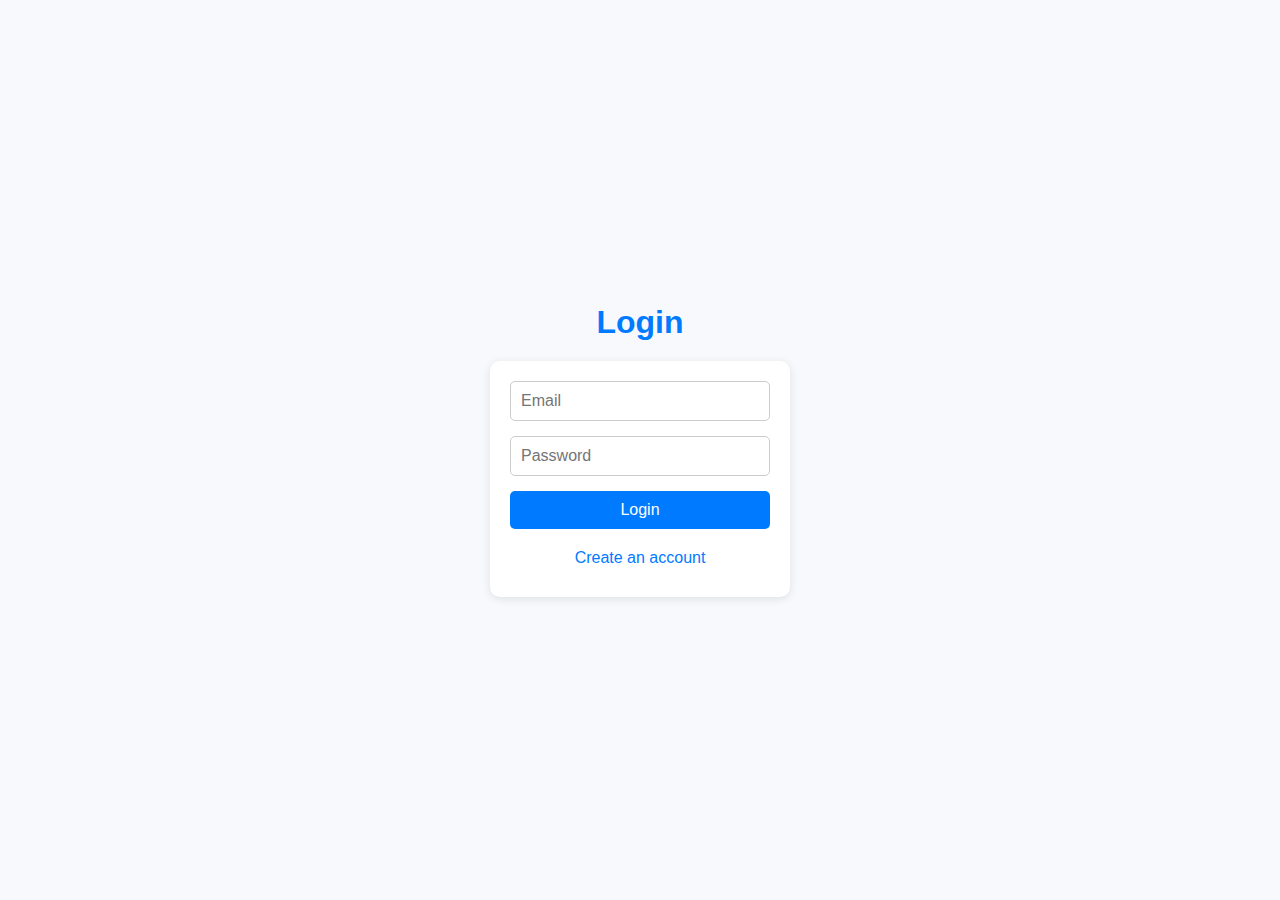
==== index.html @ b4afe9b1 "Add files via upload" ====
<!doctype html><html lang="en"><head><meta charset="utf-8"/><link rel="icon" href="/favicon.ico"/><meta name="viewport" content="width=device-width,initial-scale=1"/><meta name="theme-color" content="#000000"/><meta name="description" content="Web site created using create-react-app"/><link rel="apple-touch-icon" href="/logo192.png"/><link rel="manifest" href="/manifest.json"/><title>School hub</title><script defer="defer" src="/static/js/main.bd5fc7cd.js"></script><link href="/static/css/main.d3663820.css" rel="stylesheet"></head><body><noscript>You need to enable JavaScript to run this app.</noscript><div id="root"></div></body></html>
---- static/css/main.d3663820.css ----
body{-webkit-font-smoothing:antialiased;-moz-osx-font-smoothing:grayscale;font-family:-apple-system,BlinkMacSystemFont,Segoe UI,Roboto,Oxygen,Ubuntu,Cantarell,Fira Sans,Droid Sans,Helvetica Neue,sans-serif;margin:0}code{font-family:source-code-pro,Menlo,Monaco,Consolas,Courier New,monospace}body{background-color:#f7f9fc;color:#333;font-family:Arial,sans-serif}.home{padding:20px;text-align:center}h1{color:#007bff;font-size:2.5rem}.attendance-options{justify-content:center;margin:20px 0}.attendance-options button{background-color:#007bff;padding:10px}.attendance-options button:hover{background-color:#000;color:#fff}.attendance-list{background-color:#fff;border:1px solid #ddd;border-radius:5px;margin-top:20px;padding:10px}.attendance-list h2{margin-bottom:10px}.attendance-list ul{list-style-type:none}.attendance-list li{border-bottom:1px solid #eee;padding:5px 0}.react-calendar{border-radius:10px;box-shadow:0 2px 10px #0000001a;margin:20px auto;max-width:600px}@media (max-width:600px){h1{font-size:2rem}.attendance-options button{margin:0 5px;width:100%}.attendance-list{font-size:.9rem}}.attendance-calendar{align-items:center;display:flex;flex-direction:column}.attendance-options{margin-top:20px}.attendance-options button{font-size:1rem;margin:0 10px}.present-btn{background-color:#4caf50}.absent-btn{background-color:#f44336}.maybe-btn{background-color:#ff9800}.dot{border-radius:50%;display:inline-block;height:10px;width:10px}.present{background-color:#4caf50}.absent{background-color:#f44336}.maybe{background-color:#ff9800}.holiday-dot{background-color:#2196f3}.holiday{background-color:#e3f2fd}.attendance-summary ul{list-style:none;margin:20px 0}.attendance-summary li{align-items:center;font-size:1.2rem}.attendance-summary .dot{margin-right:10px}.react-calendar{background:#fff;border:1px solid #a0a096;font-family:Arial,Helvetica,sans-serif;line-height:1.125em;max-width:100%;width:350px}.react-calendar--doubleView{width:700px}.react-calendar--doubleView .react-calendar__viewContainer{display:flex;margin:-.5em}.react-calendar--doubleView .react-calendar__viewContainer>*{margin:.5em;width:50%}.react-calendar,.react-calendar *,.react-calendar :after,.react-calendar :before{box-sizing:border-box}.react-calendar button{border:0;margin:0;outline:none}.react-calendar button:enabled:hover{cursor:pointer}.react-calendar__navigation{display:flex;height:44px;margin-bottom:1em}.react-calendar__navigation button{background:none;min-width:44px}.react-calendar__navigation button:disabled{background-color:#f0f0f0}.react-calendar__navigation button:enabled:focus,.react-calendar__navigation button:enabled:hover{background-color:#e6e6e6}.react-calendar__month-view__weekdays{font:inherit;font-size:.75em;font-weight:700;text-align:center;text-transform:uppercase}.react-calendar__month-view__weekdays__weekday{padding:.5em}.react-calendar__month-view__weekNumbers .react-calendar__tile{align-items:center;display:flex;font:inherit;font-size:.75em;font-weight:700;justify-content:center}.react-calendar__month-view__days__day--weekend{color:#d10000}.react-calendar__century-view__decades__decade--neighboringCentury,.react-calendar__decade-view__years__year--neighboringDecade,.react-calendar__month-view__days__day--neighboringMonth{color:#757575}.react-calendar__century-view .react-calendar__tile,.react-calendar__decade-view .react-calendar__tile,.react-calendar__year-view .react-calendar__tile{padding:2em .5em}.react-calendar__tile{font:inherit;font-size:.833em;max-width:100%;padding:10px 6.6667px}.react-calendar__tile:disabled{background-color:#f0f0f0;color:#ababab}.react-calendar__century-view__decades__decade--neighboringCentury:disabled,.react-calendar__decade-view__years__year--neighboringDecade:disabled,.react-calendar__month-view__days__day--neighboringMonth:disabled{color:#cdcdcd}.react-calendar__tile:enabled:focus,.react-calendar__tile:enabled:hover{background-color:#e6e6e6}.react-calendar__tile--now{background:#ffff76}.react-calendar__tile--now:enabled:focus,.react-calendar__tile--now:enabled:hover{background:#ffffa9}.react-calendar__tile--hasActive{background:#76baff}.react-calendar__tile--hasActive:enabled:focus,.react-calendar__tile--hasActive:enabled:hover{background:#a9d4ff}.react-calendar__tile--active{background:#006edc}.react-calendar__tile--active:enabled:focus,.react-calendar__tile--active:enabled:hover{background:#1087ff}.react-calendar--selectRange .react-calendar__tile--hover{background-color:#e6e6e6}.react-calendar{background:none;border:none;font-family:Arial,sans-serif;margin-bottom:10px;max-width:350px;width:100%}.react-calendar__tile{background:none;border-radius:10px;cursor:pointer;font-size:16px;padding:10px;text-align:center;transition:background-color .3s ease}.react-calendar__tile--now{background:rgba(255,11,11,.911)}.react-calendar__tile--active{background:linear-gradient(135deg,#769aff5e,#00d9ff9c);border-radius:10px;color:#fff}.tile-present{background:linear-gradient(135deg,#4caf50,#66bb6a);color:#fff}.tile-absent{background:linear-gradient(135deg,#f44336,#ef5350);color:#fff}.tile-maybe{background:linear-gradient(135deg,#ff9800,#ffb74d);color:#fff}.holiday{background:linear-gradient(135deg,#f3d4219c,rgba(226,147,44,.479));color:#fff}.sunday{background:linear-gradient(135deg,#b676ff86,#0044ff42);color:#fff}.react-calendar__month-view__days__day--neighboringMonth{color:#00000080}.attendance-options{display:flex;gap:10px;margin-top:10px}.attendance-options button{border:none;border-radius:5px;color:#fff;cursor:pointer;font-size:16px;padding:10px 20px;transition:background-color .3s ease}.present-h3{color:#04aa09}.absent-h3{color:#f44336}.holiday-h3{color:#ff9800}.present-btn:hover{background-color:#66bb6a}.absent-btn:hover{background-color:#ef5350}.maybe-btn:hover{background-color:#ffb74d}.attendance-summary ul{list-style-type:none;margin:0;padding:0;width:300px}.attendance-summary li{display:flex;margin-bottom:5px;margin-top:5px}.Status{align-items:center;color:#333;display:flex;flex-grow:1;font-size:16px;justify-content:flex-end}.alert-box{background:#0400ff86;border:2px solid hsla(0,0%,73%,.308);border-radius:15px;color:#fff;margin:10px 20px 20px;padding:8px 5px;width:330px}.dashboard{align-items:center;background-color:#fff;border-radius:10px;box-shadow:0 0 5px 2px #c2c2c27e;display:flex;flex-direction:row;height:70px;width:340px}.dashboard,.dashboard-card{margin:auto}*{box-sizing:border-box;margin:0;padding:0}.login-container{align-items:center;background-color:#f7f9fc;display:flex;flex-direction:column;height:100vh;justify-content:center;padding:20px}h2{color:#007bff;font-size:2rem;margin-bottom:20px}form{background:#fff;border-radius:10px;box-shadow:0 2px 10px #0000001a;display:flex;flex-direction:column;padding:20px;width:300px}input{border:1px solid #ccc;border-radius:5px;font-size:1rem;margin-bottom:15px;padding:10px}input:focus{border-color:#007bff;outline:none}button{background-color:#007bff;border:none;border-radius:5px;color:#fff;cursor:pointer;font-size:1rem;padding:10px;transition:background-color .3s ease}button:hover{background-color:#0056b3}button[type=button]{background-color:initial;border:none;color:#007bff;margin-top:10px}button[type=button]:hover{text-decoration:underline}@media (max-width:600px){h2{font-size:1.5rem}form{width:90%}button,input{font-size:.9rem}}
/*# sourceMappingURL=main.d3663820.css.map*/
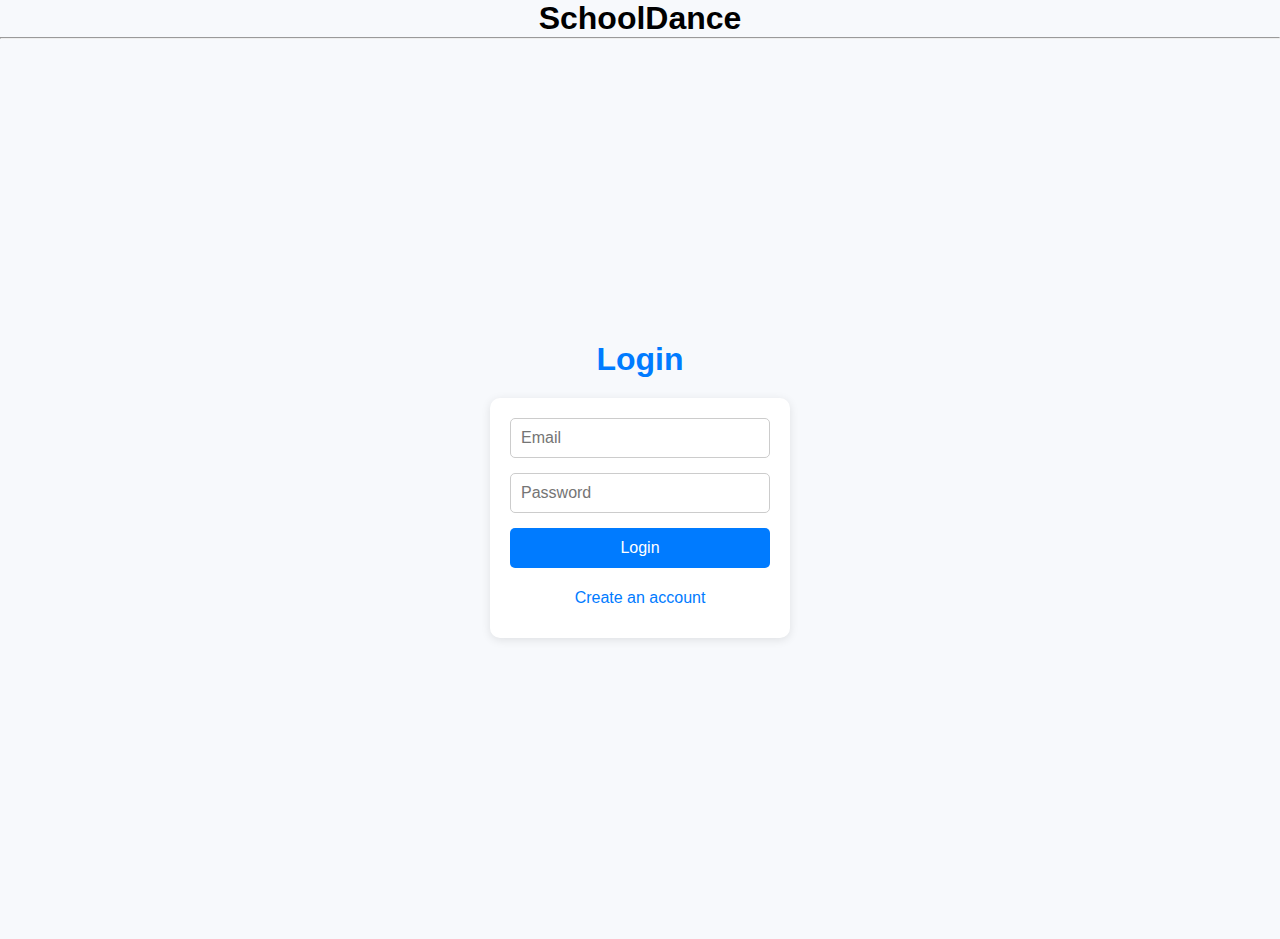
==== commit 2b615290: "Add files via upload" ====
--- a/index.html
+++ b/index.html
@@ -1 +1 @@
-<!doctype html><html lang="en"><head><meta charset="utf-8"/><link rel="icon" href="/favicon.ico"/><meta name="viewport" content="width=device-width,initial-scale=1"/><meta name="theme-color" content="#000000"/><meta name="description" content="Web site created using create-react-app"/><link rel="apple-touch-icon" href="/logo192.png"/><link rel="manifest" href="/manifest.json"/><title>School hub</title><script defer="defer" src="/static/js/main.bd5fc7cd.js"></script><link href="/static/css/main.d3663820.css" rel="stylesheet"></head><body><noscript>You need to enable JavaScript to run this app.</noscript><div id="root"></div></body></html>+<!doctype html><html lang="en"><head><meta charset="utf-8"/><link rel="icon" href="/favicon.ico"/><meta name="viewport" content="width=device-width,initial-scale=1"/><meta name="theme-color" content="#000000"/><meta name="description" content="Web site created using create-react-app"/><link rel="apple-touch-icon" href="/logo192.png"/><link rel="manifest" href="/manifest.json"/><title>School hub</title><script defer="defer" src="/static/js/main.f6457e6e.js"></script><link href="/static/css/main.19786cb5.css" rel="stylesheet"></head><body><noscript>You need to enable JavaScript to run this app.</noscript><div id="root"></div></body></html>--- a/static/css/main.19786cb5.css
+++ b/static/css/main.19786cb5.css
@@ -0,0 +1,2 @@
+body{-webkit-font-smoothing:antialiased;-moz-osx-font-smoothing:grayscale;font-family:-apple-system,BlinkMacSystemFont,Segoe UI,Roboto,Oxygen,Ubuntu,Cantarell,Fira Sans,Droid Sans,Helvetica Neue,sans-serif;margin:0}code{font-family:source-code-pro,Menlo,Monaco,Consolas,Courier New,monospace}body{background-color:#f7f9fc;color:#333;font-family:Arial,sans-serif}.home{text-align:center}.attendance-options{justify-content:center;margin:20px 0}.attendance-options button{background-color:#007bff;padding:10px}.attendance-options button:hover{background-color:#000;color:#fff}.attendance-list{background-color:#fff;border:1px solid #ddd;border-radius:5px;margin-top:20px;padding:10px}.attendance-list h2{margin-bottom:10px}.attendance-list ul{list-style-type:none}.attendance-list li{border-bottom:1px solid #eee;padding:5px 0}.react-calendar{border-radius:10px;box-shadow:0 2px 10px #0000001a;margin:20px auto;max-width:600px}@media (max-width:600px){h1{font-size:2rem}.attendance-options button{margin:0 5px;width:100%}.attendance-list{font-size:.9rem}}.attendance-calendar{align-items:center;display:flex;flex-direction:column}.attendance-options{margin-top:20px}.attendance-options button{font-size:1rem;margin:0 10px}.present-btn{background-color:#4caf50}.absent-btn{background-color:#f44336}.maybe-btn{background-color:#ff9800}.dot{border-radius:50%;display:inline-block;height:10px;width:10px}.present{background-color:#4caf50}.absent{background-color:#f44336}.maybe{background-color:#ff9800}.holiday-dot{background-color:#2196f3}.holiday{background-color:#e3f2fd}.attendance-summary ul{list-style:none;margin:20px 0}.attendance-summary li{align-items:center;font-size:1.2rem}.attendance-summary .dot{margin-right:10px}.navbar{background-color:#333;color:#fff;padding:10px;text-align:center}.navbar ul li{border:1px solid #fff;border-radius:5px;padding:10px}.react-calendar{background:#fff;border:1px solid #a0a096;font-family:Arial,Helvetica,sans-serif;line-height:1.125em;max-width:100%;width:350px}.react-calendar--doubleView{width:700px}.react-calendar--doubleView .react-calendar__viewContainer{display:flex;margin:-.5em}.react-calendar--doubleView .react-calendar__viewContainer>*{margin:.5em;width:50%}.react-calendar,.react-calendar *,.react-calendar :after,.react-calendar :before{box-sizing:border-box}.react-calendar button{border:0;margin:0;outline:none}.react-calendar button:enabled:hover{cursor:pointer}.react-calendar__navigation{display:flex;height:44px;margin-bottom:1em}.react-calendar__navigation button{background:none;min-width:44px}.react-calendar__navigation button:disabled{background-color:#f0f0f0}.react-calendar__navigation button:enabled:focus,.react-calendar__navigation button:enabled:hover{background-color:#e6e6e6}.react-calendar__month-view__weekdays{font:inherit;font-size:.75em;font-weight:700;text-align:center;text-transform:uppercase}.react-calendar__month-view__weekdays__weekday{padding:.5em}.react-calendar__month-view__weekNumbers .react-calendar__tile{align-items:center;display:flex;font:inherit;font-size:.75em;font-weight:700;justify-content:center}.react-calendar__month-view__days__day--weekend{color:#d10000}.react-calendar__century-view__decades__decade--neighboringCentury,.react-calendar__decade-view__years__year--neighboringDecade,.react-calendar__month-view__days__day--neighboringMonth{color:#757575}.react-calendar__century-view .react-calendar__tile,.react-calendar__decade-view .react-calendar__tile,.react-calendar__year-view .react-calendar__tile{padding:2em .5em}.react-calendar__tile{font:inherit;font-size:.833em;max-width:100%;padding:10px 6.6667px}.react-calendar__tile:disabled{background-color:#f0f0f0;color:#ababab}.react-calendar__century-view__decades__decade--neighboringCentury:disabled,.react-calendar__decade-view__years__year--neighboringDecade:disabled,.react-calendar__month-view__days__day--neighboringMonth:disabled{color:#cdcdcd}.react-calendar__tile:enabled:focus,.react-calendar__tile:enabled:hover{background-color:#e6e6e6}.react-calendar__tile--now{background:#ffff76}.react-calendar__tile--now:enabled:focus,.react-calendar__tile--now:enabled:hover{background:#ffffa9}.react-calendar__tile--hasActive{background:#76baff}.react-calendar__tile--hasActive:enabled:focus,.react-calendar__tile--hasActive:enabled:hover{background:#a9d4ff}.react-calendar__tile--active{background:#006edc}.react-calendar__tile--active:enabled:focus,.react-calendar__tile--active:enabled:hover{background:#1087ff}.react-calendar--selectRange .react-calendar__tile--hover{background-color:#e6e6e6}.react-calendar{background:none;border:none;font-family:Arial,sans-serif;margin-bottom:10px;max-width:350px;width:100%}.react-calendar__tile{background:none;border-radius:10px;cursor:pointer;font-size:16px;padding:10px;text-align:center;transition:background-color .3s ease}.react-calendar__tile--now{background:rgba(255,11,11,.911)}.react-calendar__tile--active{background:linear-gradient(135deg,#769aff5e,#00d9ff9c);border-radius:10px;color:#fff}.tile-present{background:linear-gradient(135deg,#4caf50,#66bb6a);color:#fff}.tile-absent{background:linear-gradient(135deg,#f44336,#ef5350);color:#fff}.tile-maybe{background:linear-gradient(135deg,#ff9800,#ffb74d);color:#fff}.holiday{background:linear-gradient(135deg,#f3d4219c,rgba(226,147,44,.479));color:#fff}.sunday{background:linear-gradient(135deg,#b676ff86,#0044ff42);color:#fff}.react-calendar__month-view__days__day--neighboringMonth{color:#00000080}.attendance-options{display:flex;gap:10px;margin-top:10px}.attendance-options button{border:none;border-radius:5px;color:#fff;cursor:pointer;font-size:16px;padding:10px 20px;transition:background-color .3s ease}.present-h3{color:#04aa09}.absent-h3{color:#f44336}.holiday-h3{color:#ff9800}.present-btn:hover{background-color:#66bb6a}.absent-btn:hover{background-color:#ef5350}.maybe-btn:hover{background-color:#ffb74d}.attendance-summary{margin-bottom:50px}.attendance-summary ul{list-style-type:none;margin:0;padding:0;width:300px}.attendance-summary li{display:flex;margin-bottom:5px;margin-top:5px}.Status{align-items:center;color:#333;display:flex;flex-grow:1;font-size:16px;justify-content:flex-end}.alert-box{background:#0400ff86;border:2px solid hsla(0,0%,73%,.308);border-radius:15px;color:#fff;margin:10px 20px 20px;padding:8px 5px;width:330px}.dashboard{align-items:center;background-color:#fff;border-radius:10px;box-shadow:0 0 5px 2px #c2c2c27e;display:flex;flex-direction:row;height:70px;max-width:340px;width:320px}.dashboard,.dashboard-card{margin:auto}.navbar{background-color:#fff;border-top:1px solid #ddd;bottom:0;color:#000;font-family:Arial,sans-serif;left:0;padding:5px 0;position:sticky;position:fixed;right:0;width:100%;z-index:1000}.navbar ul{align-items:center;display:flex;justify-content:space-around;list-style:none;margin:0;padding:0}.navbar ul li{border:none;cursor:pointer;font-size:18px;padding:10px 15px;transition:color .3s,border .3s}.navbar ul li:hover{color:#888}.navbar ul li.active{color:#000}.navbar ul li svg{display:block;margin:0 auto}@media (max-width:600px){.navbar ul{flex-direction:row}.navbar ul li{flex-grow:1;text-align:center}}.chat-page{display:flex;height:100vh;overflow:hidden;padding:0}.chat-list{border-right:1px solid #ccc;margin:0;overflow-y:auto;padding:10px;position:relative;width:30%}.chat-list h2{margin-bottom:20px}.group{align-items:center;border:1px solid #ccc;cursor:pointer;display:flex;margin-bottom:10px;padding:10px;text-align:left;transition:background-color .5s ease,box-shadow .5s ease}.group.selected{background-color:#fafafa;box-shadow:0 2px 4px #0000001a;font-weight:700}.chat-section{display:flex;flex-direction:column;margin-top:20px;padding:5px;width:70%}.chat-section h2{margin-bottom:10px}.messages-view{height:74%;margin-bottom:50px;margin-top:20px;overflow-y:auto}.message-text{margin:0 30px}.message{align-items:center;border-radius:10px;display:flex;flex-direction:row;margin:0;padding:0}.profile-pic{background:#a647ff;border-radius:50%;display:inline-block;height:30px;margin:0 6px 0 0;padding:0;width:30px}.pdf-message{background-color:#fff;border:1px solid #000;height:103px;margin:10px;text-align:left;width:200px}.pdf-block{display:flex;flex-direction:column}.pdf-icon{background-color:rgba(255,0,0,.685);border-bottom:1px solid #949494;border-radius:4px;border-top-left-radius:10px;border-top-right-radius:10px;color:#fff;font-size:18px;height:40px;margin-top:-20px;padding:5px 10px;width:200px}.pdf-name{float:left;font-weight:700;max-width:150px;overflow:hidden;padding-left:10px;text-overflow:ellipsis;white-space:nowrap}.pdf-download{cursor:pointer;float:right;margin-right:10px}.pdf-details{display:flex;flex-direction:row;justify-content:space-between;margin:10px 0 0}.time{color:gray;display:block;font-size:12px;margin-left:5px;margin-top:5px;text-align:right}.message-input input{border:1px solid #ccc;border-radius:5px;flex-grow:1;height:40px}button{height:40px}.message-input{background-color:#6e15fc54;border:none;border-radius:10px;bottom:40px;color:#fff;cursor:pointer;display:flex;flex-direction:row;margin:0;padding:5px 5px 0;position:fixed;right:0;width:70%}@media (max-width:768px){.chat-page{flex-direction:column}.chat-list{border-bottom:1px solid #ccc;border-right:none;width:100%}.chat-section{width:100%}.message-input{left:0;width:100%}}.back-button{background:none;border:none;color:#000;cursor:pointer;font-size:14px}.chat-header{background:#f3f3f3;box-shadow:0 2px 4px #0000001a;margin:0;padding:0;position:fixed;top:0;width:100%;z-index:1000}.chat-header,.group-icon{align-items:center;display:flex}.group-icon{background:#e4e1e1;border:1px solid #cc6de9;border-radius:50%;height:40px;margin:2px 10px;width:40px}@media (min-width:769px){.chat-header{right:0;top:0;width:70%}}@media (max-width:768px){.chat-header{right:0;top:0;width:100%}}.split{position:fixed;top:0}*{box-sizing:border-box;margin:0;padding:0}.login-container{align-items:center;background-color:#f7f9fc;display:flex;flex-direction:column;height:100vh;justify-content:center;padding:20px}h1{color:#000;margin:0;padding:0;text-align:center}h2{color:#007bff;font-size:2rem;margin-bottom:20px}form{background:#fff;border-radius:10px;box-shadow:0 2px 10px #0000001a;display:flex;flex-direction:column;padding:20px;width:300px}input{border:1px solid #ccc;border-radius:5px;font-size:1rem;margin-bottom:15px;padding:10px}input:focus{border-color:#007bff;outline:none}button{background-color:#007bff;border:none;border-radius:5px;color:#fff;cursor:pointer;font-size:1rem;padding:10px;transition:background-color .3s ease}button:hover{background-color:#0056b3}button[type=button]{background-color:initial;border:none;color:#007bff;margin-top:10px}button[type=button]:hover{text-decoration:underline}@media (max-width:600px){h2{font-size:1.5rem}form{width:90%}button,input{font-size:.9rem}}:root{--toastify-color-light:#fff;--toastify-color-dark:#121212;--toastify-color-info:#3498db;--toastify-color-success:#07bc0c;--toastify-color-warning:#f1c40f;--toastify-color-error:#e74c3c;--toastify-color-transparent:#ffffffb3;--toastify-icon-color-info:var(--toastify-color-info);--toastify-icon-color-success:var(--toastify-color-success);--toastify-icon-color-warning:var(--toastify-color-warning);--toastify-icon-color-error:var(--toastify-color-error);--toastify-toast-width:320px;--toastify-toast-offset:16px;--toastify-toast-top:max(var(--toastify-toast-offset),env(safe-area-inset-top));--toastify-toast-right:max(var(--toastify-toast-offset),env(safe-area-inset-right));--toastify-toast-left:max(var(--toastify-toast-offset),env(safe-area-inset-left));--toastify-toast-bottom:max(var(--toastify-toast-offset),env(safe-area-inset-bottom));--toastify-toast-background:#fff;--toastify-toast-min-height:64px;--toastify-toast-max-height:800px;--toastify-toast-bd-radius:6px;--toastify-font-family:sans-serif;--toastify-z-index:9999;--toastify-text-color-light:#757575;--toastify-text-color-dark:#fff;--toastify-text-color-info:#fff;--toastify-text-color-success:#fff;--toastify-text-color-warning:#fff;--toastify-text-color-error:#fff;--toastify-spinner-color:#616161;--toastify-spinner-color-empty-area:#e0e0e0;--toastify-color-progress-light:linear-gradient(90deg,#4cd964,#5ac8fa,#007aff,#34aadc,#5856d6,#ff2d55);--toastify-color-progress-dark:#bb86fc;--toastify-color-progress-info:var(--toastify-color-info);--toastify-color-progress-success:var(--toastify-color-success);--toastify-color-progress-warning:var(--toastify-color-warning);--toastify-color-progress-error:var(--toastify-color-error);--toastify-color-progress-bgo:0.2}.Toastify__toast-container{box-sizing:border-box;color:#fff;padding:4px;position:fixed;-webkit-transform:translateZ(9999);-webkit-transform:translateZ(var(--toastify-z-index));width:320px;width:var(--toastify-toast-width);z-index:9999;z-index:var(--toastify-z-index)}.Toastify__toast-container--top-left{left:max(16px,env(safe-area-inset-left));left:var(--toastify-toast-left);top:max(16px,env(safe-area-inset-top));top:var(--toastify-toast-top)}.Toastify__toast-container--top-center{left:50%;top:max(16px,env(safe-area-inset-top));top:var(--toastify-toast-top);transform:translateX(-50%)}.Toastify__toast-container--top-right{right:max(16px,env(safe-area-inset-right));right:var(--toastify-toast-right);top:max(16px,env(safe-area-inset-top));top:var(--toastify-toast-top)}.Toastify__toast-container--bottom-left{bottom:max(16px,env(safe-area-inset-bottom));bottom:var(--toastify-toast-bottom);left:max(16px,env(safe-area-inset-left));left:var(--toastify-toast-left)}.Toastify__toast-container--bottom-center{bottom:max(16px,env(safe-area-inset-bottom));bottom:var(--toastify-toast-bottom);left:50%;transform:translateX(-50%)}.Toastify__toast-container--bottom-right{bottom:max(16px,env(safe-area-inset-bottom));bottom:var(--toastify-toast-bottom);right:max(16px,env(safe-area-inset-right));right:var(--toastify-toast-right)}@media only screen and (max-width:480px){.Toastify__toast-container{left:env(safe-area-inset-left);margin:0;padding:0;width:100vw}.Toastify__toast-container--top-center,.Toastify__toast-container--top-left,.Toastify__toast-container--top-right{top:env(safe-area-inset-top);transform:translateX(0)}.Toastify__toast-container--bottom-center,.Toastify__toast-container--bottom-left,.Toastify__toast-container--bottom-right{bottom:env(safe-area-inset-bottom);transform:translateX(0)}.Toastify__toast-container--rtl{left:auto;right:env(safe-area-inset-right)}}.Toastify__toast{--y:0;border-radius:6px;border-radius:var(--toastify-toast-bd-radius);box-shadow:0 4px 12px #0000001a;box-sizing:border-box;cursor:default;direction:ltr;display:flex;font-family:sans-serif;font-family:var(--toastify-font-family);justify-content:space-between;margin-bottom:1rem;max-height:800px;max-height:var(--toastify-toast-max-height);min-height:64px;min-height:var(--toastify-toast-min-height);overflow:hidden;padding:8px;position:relative;touch-action:none;z-index:0}.Toastify__toast--stacked{position:absolute;transform:translate3d(0,var(--y),0) scale(var(--s));transition:transform .3s;width:100%}.Toastify__toast--stacked[data-collapsed] .Toastify__close-button,.Toastify__toast--stacked[data-collapsed] .Toastify__toast-body{transition:opacity .1s}.Toastify__toast--stacked[data-collapsed=false]{overflow:visible}.Toastify__toast--stacked[data-collapsed=true]:not(:last-child)>*{opacity:0}.Toastify__toast--stacked:after{bottom:100%;content:"";height:calc(var(--g)*1px);left:0;position:absolute;right:0}.Toastify__toast--stacked[data-pos=top]{top:0}.Toastify__toast--stacked[data-pos=bot]{bottom:0}.Toastify__toast--stacked[data-pos=bot].Toastify__toast--stacked:before{transform-origin:top}.Toastify__toast--stacked[data-pos=top].Toastify__toast--stacked:before{transform-origin:bottom}.Toastify__toast--stacked:before{bottom:0;content:"";height:100%;left:0;position:absolute;right:0;transform:scaleY(3);z-index:-1}.Toastify__toast--rtl{direction:rtl}.Toastify__toast--close-on-click{cursor:pointer}.Toastify__toast-body{align-items:center;display:flex;flex:1 1 auto;margin:auto 0;padding:6px}.Toastify__toast-body>div:last-child{flex:1 1;word-break:break-word}.Toastify__toast-icon{display:flex;flex-shrink:0;margin-inline-end:10px;width:20px}.Toastify--animate{animation-duration:.5s;animation-fill-mode:both}.Toastify--animate-icon{animation-duration:.3s;animation-fill-mode:both}@media only screen and (max-width:480px){.Toastify__toast{border-radius:0;margin-bottom:0}}.Toastify__toast-theme--dark{background:#121212;background:var(--toastify-color-dark);color:#fff;color:var(--toastify-text-color-dark)}.Toastify__toast-theme--colored.Toastify__toast--default,.Toastify__toast-theme--light{background:#fff;background:var(--toastify-color-light);color:#757575;color:var(--toastify-text-color-light)}.Toastify__toast-theme--colored.Toastify__toast--info{background:#3498db;background:var(--toastify-color-info);color:#fff;color:var(--toastify-text-color-info)}.Toastify__toast-theme--colored.Toastify__toast--success{background:#07bc0c;background:var(--toastify-color-success);color:#fff;color:var(--toastify-text-color-success)}.Toastify__toast-theme--colored.Toastify__toast--warning{background:#f1c40f;background:var(--toastify-color-warning);color:#fff;color:var(--toastify-text-color-warning)}.Toastify__toast-theme--colored.Toastify__toast--error{background:#e74c3c;background:var(--toastify-color-error);color:#fff;color:var(--toastify-text-color-error)}.Toastify__progress-bar-theme--light{background:linear-gradient(90deg,#4cd964,#5ac8fa,#007aff,#34aadc,#5856d6,#ff2d55);background:var(--toastify-color-progress-light)}.Toastify__progress-bar-theme--dark{background:#bb86fc;background:var(--toastify-color-progress-dark)}.Toastify__progress-bar--info{background:#3498db;background:var(--toastify-color-progress-info)}.Toastify__progress-bar--success{background:#07bc0c;background:var(--toastify-color-progress-success)}.Toastify__progress-bar--warning{background:#f1c40f;background:var(--toastify-color-progress-warning)}.Toastify__progress-bar--error{background:#e74c3c;background:var(--toastify-color-progress-error)}.Toastify__progress-bar-theme--colored.Toastify__progress-bar--error,.Toastify__progress-bar-theme--colored.Toastify__progress-bar--info,.Toastify__progress-bar-theme--colored.Toastify__progress-bar--success,.Toastify__progress-bar-theme--colored.Toastify__progress-bar--warning{background:#ffffffb3;background:var(--toastify-color-transparent)}.Toastify__close-button{align-self:flex-start;background:#0000;border:none;color:#fff;cursor:pointer;opacity:.7;outline:none;padding:0;transition:.3s ease;z-index:1}.Toastify__close-button--light{color:#000;opacity:.3}.Toastify__close-button>svg{fill:currentColor;height:16px;width:14px}.Toastify__close-button:focus,.Toastify__close-button:hover{opacity:1}@keyframes Toastify__trackProgress{0%{transform:scaleX(1)}to{transform:scaleX(0)}}.Toastify__progress-bar{border-bottom-left-radius:6px;border-bottom-left-radius:var(--toastify-toast-bd-radius);bottom:0;height:100%;left:0;opacity:.7;position:absolute;transform-origin:left;width:100%;z-index:9999;z-index:var(--toastify-z-index)}.Toastify__progress-bar--animated{animation:Toastify__trackProgress linear 1 forwards}.Toastify__progress-bar--controlled{transition:transform .2s}.Toastify__progress-bar--rtl{border-bottom-left-radius:0;border-bottom-right-radius:6px;border-bottom-right-radius:var(--toastify-toast-bd-radius);left:auto;right:0;transform-origin:right}.Toastify__progress-bar--wrp{border-bottom-left-radius:6px;border-bottom-left-radius:var(--toastify-toast-bd-radius);bottom:0;height:5px;left:0;position:absolute;width:100%}.Toastify__progress-bar--wrp[data-hidden=true]{opacity:0}.Toastify__progress-bar--bg{height:100%;opacity:.2;opacity:var(--toastify-color-progress-bgo);width:100%}.Toastify__spinner{animation:Toastify__spin .65s linear infinite;border:2px solid #e0e0e0;border-color:var(--toastify-spinner-color-empty-area);border-radius:100%;border-right-color:#616161;border-right-color:var(--toastify-spinner-color);box-sizing:border-box;height:20px;width:20px}@keyframes Toastify__bounceInRight{0%,60%,75%,90%,to{animation-timing-function:cubic-bezier(.215,.61,.355,1)}0%{opacity:0;transform:translate3d(3000px,0,0)}60%{opacity:1;transform:translate3d(-25px,0,0)}75%{transform:translate3d(10px,0,0)}90%{transform:translate3d(-5px,0,0)}to{transform:none}}@keyframes Toastify__bounceOutRight{20%{opacity:1;transform:translate3d(-20px,var(--y),0)}to{opacity:0;transform:translate3d(2000px,var(--y),0)}}@keyframes Toastify__bounceInLeft{0%,60%,75%,90%,to{animation-timing-function:cubic-bezier(.215,.61,.355,1)}0%{opacity:0;transform:translate3d(-3000px,0,0)}60%{opacity:1;transform:translate3d(25px,0,0)}75%{transform:translate3d(-10px,0,0)}90%{transform:translate3d(5px,0,0)}to{transform:none}}@keyframes Toastify__bounceOutLeft{20%{opacity:1;transform:translate3d(20px,var(--y),0)}to{opacity:0;transform:translate3d(-2000px,var(--y),0)}}@keyframes Toastify__bounceInUp{0%,60%,75%,90%,to{animation-timing-function:cubic-bezier(.215,.61,.355,1)}0%{opacity:0;transform:translate3d(0,3000px,0)}60%{opacity:1;transform:translate3d(0,-20px,0)}75%{transform:translate3d(0,10px,0)}90%{transform:translate3d(0,-5px,0)}to{transform:translateZ(0)}}@keyframes Toastify__bounceOutUp{20%{transform:translate3d(0,calc(var(--y) - 10px),0)}40%,45%{opacity:1;transform:translate3d(0,calc(var(--y) + 20px),0)}to{opacity:0;transform:translate3d(0,-2000px,0)}}@keyframes Toastify__bounceInDown{0%,60%,75%,90%,to{animation-timing-function:cubic-bezier(.215,.61,.355,1)}0%{opacity:0;transform:translate3d(0,-3000px,0)}60%{opacity:1;transform:translate3d(0,25px,0)}75%{transform:translate3d(0,-10px,0)}90%{transform:translate3d(0,5px,0)}to{transform:none}}@keyframes Toastify__bounceOutDown{20%{transform:translate3d(0,calc(var(--y) - 10px),0)}40%,45%{opacity:1;transform:translate3d(0,calc(var(--y) + 20px),0)}to{opacity:0;transform:translate3d(0,2000px,0)}}.Toastify__bounce-enter--bottom-left,.Toastify__bounce-enter--top-left{animation-name:Toastify__bounceInLeft}.Toastify__bounce-enter--bottom-right,.Toastify__bounce-enter--top-right{animation-name:Toastify__bounceInRight}.Toastify__bounce-enter--top-center{animation-name:Toastify__bounceInDown}.Toastify__bounce-enter--bottom-center{animation-name:Toastify__bounceInUp}.Toastify__bounce-exit--bottom-left,.Toastify__bounce-exit--top-left{animation-name:Toastify__bounceOutLeft}.Toastify__bounce-exit--bottom-right,.Toastify__bounce-exit--top-right{animation-name:Toastify__bounceOutRight}.Toastify__bounce-exit--top-center{animation-name:Toastify__bounceOutUp}.Toastify__bounce-exit--bottom-center{animation-name:Toastify__bounceOutDown}@keyframes Toastify__zoomIn{0%{opacity:0;transform:scale3d(.3,.3,.3)}50%{opacity:1}}@keyframes Toastify__zoomOut{0%{opacity:1}50%{opacity:0;transform:translate3d(0,var(--y),0) scale3d(.3,.3,.3)}to{opacity:0}}.Toastify__zoom-enter{animation-name:Toastify__zoomIn}.Toastify__zoom-exit{animation-name:Toastify__zoomOut}@keyframes Toastify__flipIn{0%{animation-timing-function:ease-in;opacity:0;transform:perspective(400px) rotateX(90deg)}40%{animation-timing-function:ease-in;transform:perspective(400px) rotateX(-20deg)}60%{opacity:1;transform:perspective(400px) rotateX(10deg)}80%{transform:perspective(400px) rotateX(-5deg)}to{transform:perspective(400px)}}@keyframes Toastify__flipOut{0%{transform:translate3d(0,var(--y),0) perspective(400px)}30%{opacity:1;transform:translate3d(0,var(--y),0) perspective(400px) rotateX(-20deg)}to{opacity:0;transform:translate3d(0,var(--y),0) perspective(400px) rotateX(90deg)}}.Toastify__flip-enter{animation-name:Toastify__flipIn}.Toastify__flip-exit{animation-name:Toastify__flipOut}@keyframes Toastify__slideInRight{0%{transform:translate3d(110%,0,0);visibility:visible}to{transform:translate3d(0,var(--y),0)}}@keyframes Toastify__slideInLeft{0%{transform:translate3d(-110%,0,0);visibility:visible}to{transform:translate3d(0,var(--y),0)}}@keyframes Toastify__slideInUp{0%{transform:translate3d(0,110%,0);visibility:visible}to{transform:translate3d(0,var(--y),0)}}@keyframes Toastify__slideInDown{0%{transform:translate3d(0,-110%,0);visibility:visible}to{transform:translate3d(0,var(--y),0)}}@keyframes Toastify__slideOutRight{0%{transform:translate3d(0,var(--y),0)}to{transform:translate3d(110%,var(--y),0);visibility:hidden}}@keyframes Toastify__slideOutLeft{0%{transform:translate3d(0,var(--y),0)}to{transform:translate3d(-110%,var(--y),0);visibility:hidden}}@keyframes Toastify__slideOutDown{0%{transform:translate3d(0,var(--y),0)}to{transform:translate3d(0,500px,0);visibility:hidden}}@keyframes Toastify__slideOutUp{0%{transform:translate3d(0,var(--y),0)}to{transform:translate3d(0,-500px,0);visibility:hidden}}.Toastify__slide-enter--bottom-left,.Toastify__slide-enter--top-left{animation-name:Toastify__slideInLeft}.Toastify__slide-enter--bottom-right,.Toastify__slide-enter--top-right{animation-name:Toastify__slideInRight}.Toastify__slide-enter--top-center{animation-name:Toastify__slideInDown}.Toastify__slide-enter--bottom-center{animation-name:Toastify__slideInUp}.Toastify__slide-exit--bottom-left,.Toastify__slide-exit--top-left{animation-duration:.3s;animation-name:Toastify__slideOutLeft;animation-timing-function:ease-in}.Toastify__slide-exit--bottom-right,.Toastify__slide-exit--top-right{animation-duration:.3s;animation-name:Toastify__slideOutRight;animation-timing-function:ease-in}.Toastify__slide-exit--top-center{animation-duration:.3s;animation-name:Toastify__slideOutUp;animation-timing-function:ease-in}.Toastify__slide-exit--bottom-center{animation-duration:.3s;animation-name:Toastify__slideOutDown;animation-timing-function:ease-in}@keyframes Toastify__spin{0%{transform:rotate(0deg)}to{transform:rotate(1turn)}}
+/*# sourceMappingURL=main.19786cb5.css.map*/